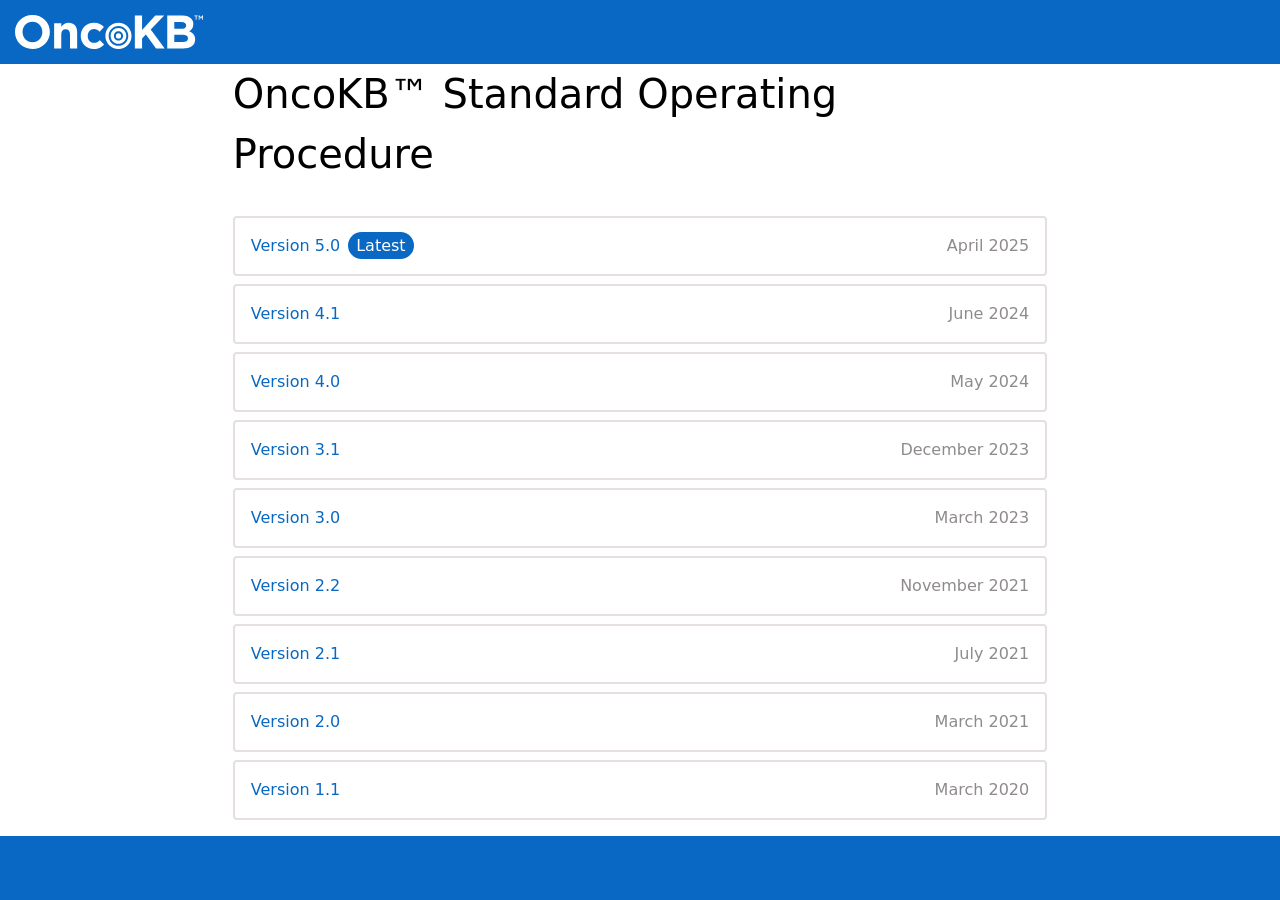
==== static/index.html @ f0f63ff0 "using go instead of ngnix" ====
<!DOCTYPE html PUBLIC "-//W3C//DTD HTML 4.01 Transitional//EN" "http://www.w3.org/TR/html4/loose.dtd">
<html lang="en" style="width: 100%; height: 100%">
  <head>
    <meta http-equiv="content-type" content="text/html; charset=utf-8" />
    <title>OncoKB Curation Standard Operating Procedure</title>
    <link rel="stylesheet" href="/static/css/rest.css?d=03062025" />
    <link rel="stylesheet" href="/static/css/styles.css?d=03062025" />
    <link
      rel="icon"
      type="image/svg+xml"
      href="/static/images/favicon.svg?d=03062025"
    />
    <script src="/static/js/index.js?=03062025" defer></script>
  </head>
  <body>
    <div id="content-wrapper">
      <header>
        <img
          id="header-logo"
          src="/static/images/oncokb-white.svg"
          alt="OncoKB Logo"
        />
      </header>
      <main>
        <h1>OncoKB™ Standard Operating Procedure</h1>
        <ul>
          <li>
            <a
              href="/static/sop/OncoKB_Curation_Standard_Operating_Procedure_v5.pdf"
              ><span>Version 5.0</span>
              <span>April 2025</span>
            </a>
          </li>
          <li>
            <a
              href="/static/sop/OncoKB_Curation_Standard_Operating_Procedure_v4_1.pdf"
              ><span>Version 4.1</span>
              <span>June 2024</span>
            </a>
          </li>
          <li>
            <a
              href="/static/sop/OncoKB_Curation_Standard_Operating_Procedure_v4.pdf"
              ><span>Version 4.0</span>
              <span>May 2024</span>
            </a>
          </li>
          <li>
            <a
              href="/static/sop/OncoKB_Curation_Standard_Operating_Procedure_v3_1.pdf"
            >
              <span>Version 3.1</span>
              <span>December 2023</span>
            </a>
          </li>
          <li>
            <a
              href="/static/sop/OncoKB_Curation_Standard_Operating_Procedure_v3.pdf"
            >
              <span>Version 3.0</span>
              <span>March 2023</span>
            </a>
          </li>
          <li>
            <a
              href="/static/sop/OncoKB_Curation_Standard_Operating_Procedure_v2_2.pdf"
            >
              <span>Version 2.2</span>
              <span>November 2021</span>
            </a>
          </li>
          <li>
            <a
              href="/static/sop/OncoKB_Curation_Standard_Operating_Procedure_v2_1.pdf"
            >
              <span>Version 2.1</span>
              <span>July 2021</span>
            </a>
          </li>
          <li>
            <a
              href="/static/sop/OncoKB_Curation_Standard_Operating_Procedure_v2.pdf"
            >
              <span>Version 2.0</span>
              <span>March 2021</span>
            </a>
          </li>
          <li>
            <a
              href="/static/sop/OncoKB_Curation_Standard_Operating_Protocol_v1_1.pdf"
            >
              <span>Version 1.1</span>
              <span>March 2020</span>
            </a>
          </li>
        </ul>
      </main>
      <footer></footer>
    </div>
  </body>
</html>
---- static/css/rest.css ----
*,
::after,
::before,
::backdrop,
::file-selector-button {
  box-sizing: border-box;
  margin: 0;
  padding: 0;
  border: 0 solid;
}
html,
:host {
  line-height: 1.5;
  -webkit-text-size-adjust: 100%;
  tab-size: 4;
  font-family: var(
    --default-font-family,
    ui-sans-serif,
    system-ui,
    sans-serif,
    "Apple Color Emoji",
    "Segoe UI Emoji",
    "Segoe UI Symbol",
    "Noto Color Emoji"
  );
  font-feature-settings: var(--default-font-feature-settings, normal);
  font-variation-settings: var(--default-font-variation-settings, normal);
  -webkit-tap-highlight-color: transparent;
}
body {
  line-height: inherit;
}
hr {
  height: 0;
  color: inherit;
  border-top-width: 1px;
}
abbr:where([title]) {
  -webkit-text-decoration: underline dotted;
  text-decoration: underline dotted;
}
h1,
h2,
h3,
h4,
h5,
h6 {
  font-size: inherit;
  font-weight: inherit;
}
a {
  color: inherit;
  -webkit-text-decoration: inherit;
  text-decoration: inherit;
}
b,
strong {
  font-weight: bolder;
}
code,
kbd,
samp,
pre {
  font-family: var(
    --default-mono-font-family,
    ui-monospace,
    SFMono-Regular,
    Menlo,
    Monaco,
    Consolas,
    "Liberation Mono",
    "Courier New",
    monospace
  );
  font-feature-settings: var(--default-mono-font-feature-settings, normal);
  font-variation-settings: var(--default-mono-font-variation-settings, normal);
  font-size: 1em;
}
small {
  font-size: 80%;
}
sub,
sup {
  font-size: 75%;
  line-height: 0;
  position: relative;
  vertical-align: baseline;
}
sub {
  bottom: -0.25em;
}
sup {
  top: -0.5em;
}
table {
  text-indent: 0;
  border-color: inherit;
  border-collapse: collapse;
}
:-moz-focusring {
  outline: auto;
}
progress {
  vertical-align: baseline;
}
summary {
  display: list-item;
}
ol,
ul,
menu {
  list-style: none;
}
img,
svg,
video,
canvas,
audio,
iframe,
embed,
object {
  display: block;
  vertical-align: middle;
}
img,
video {
  max-width: 100%;
  height: auto;
}
button,
input,
select,
optgroup,
textarea,
::file-selector-button {
  font: inherit;
  font-feature-settings: inherit;
  font-variation-settings: inherit;
  letter-spacing: inherit;
  color: inherit;
  border-radius: 0;
  background-color: transparent;
  opacity: 1;
}
:where(select:is([multiple], [size])) optgroup {
  font-weight: bolder;
}
:where(select:is([multiple], [size])) optgroup option {
  padding-inline-start: 20px;
}
::file-selector-button {
  margin-inline-end: 4px;
}
::placeholder {
  opacity: 1;
  color: color-mix(in oklab, currentColor 50%, transparent);
}
textarea {
  resize: vertical;
}
::-webkit-search-decoration {
  -webkit-appearance: none;
}
::-webkit-date-and-time-value {
  min-height: 1lh;
  text-align: inherit;
}
::-webkit-datetime-edit {
  display: inline-flex;
}
::-webkit-datetime-edit-fields-wrapper {
  padding: 0;
}
::-webkit-datetime-edit,
::-webkit-datetime-edit-year-field,
::-webkit-datetime-edit-month-field,
::-webkit-datetime-edit-day-field,
::-webkit-datetime-edit-hour-field,
::-webkit-datetime-edit-minute-field,
::-webkit-datetime-edit-second-field,
::-webkit-datetime-edit-millisecond-field,
::-webkit-datetime-edit-meridiem-field {
  padding-block: 0;
}
:-moz-ui-invalid {
  box-shadow: none;
}
button,
input:where([type="button"], [type="reset"], [type="submit"]),
::file-selector-button {
  appearance: button;
}
::-webkit-inner-spin-button,
::-webkit-outer-spin-button {
  height: auto;
}
[hidden]:where(:not([hidden="until-found"])) {
  display: none !important;
}
---- static/css/styles.css ----
:root {
  --oncokb-blue: #0968c3;
  --footer-header-height: 4rem;
  --oncokb-border-gray: #e5e0df;
  --oncokb-gray: #8f8b8b;
}
header {
  background-color: var(--oncokb-blue);
  padding: 15px;
  height: var(--footer-header-height);
}
footer {
  background-color: var(--oncokb-blue);
  height: var(--footer-header-height);
}

#header-logo {
  height: 100%;
}

main {
  margin: 0 auto;
  max-width: 80ch;
  width: 100%;
}

main h1 {
  font-size: 2.5rem;
  margin-bottom: 2rem;
}

li:first-child a span:first-child::after {
  color: white;
  background: var(--oncokb-blue);
  content: "Latest";
  padding: 0.25rem 0.5rem;
  margin-left: 0.5rem;
  border-radius: 100px;
}

li span:last-child {
  color: var(--oncokb-gray);
  &:visited {
    color: var(--oncokb-gray);
  }
}

ul {
  display: flex;
  flex-direction: column;
  gap: 0.5rem;
}

a {
  border: 2px solid var(--oncokb-border-gray);
  border-radius: 0.25rem;
  display: grid;
  padding: 1rem;
  grid-template-columns: minmax(0, 100%) max-content;
  color: var(--oncokb-blue);
  align-items: center;
  &:hover {
    text-decoration: underline;
  }
  &:visited {
    color: purple;
  }
}

#content-wrapper {
  /* Might need both because dvh isn't completely supported */
  min-height: 100vh;
  /* Better for mobile */
  min-height: 100dvh;

  display: grid;
  grid-template-rows:
    /* auto makes the header as small as it can be */
    auto
    /* Takes up the reset of the space */
    /* will expand beyond height 100% since we only set a min height */
    1fr
    /* auto makes the header as small as it can be */
    auto;
}

#content-wrapper.content-only {
  & header,
  footer {
    display: none;
  }
  grid-template-rows: 1fr;
}

iframe {
  height: 100%;
  width: 100%;
}
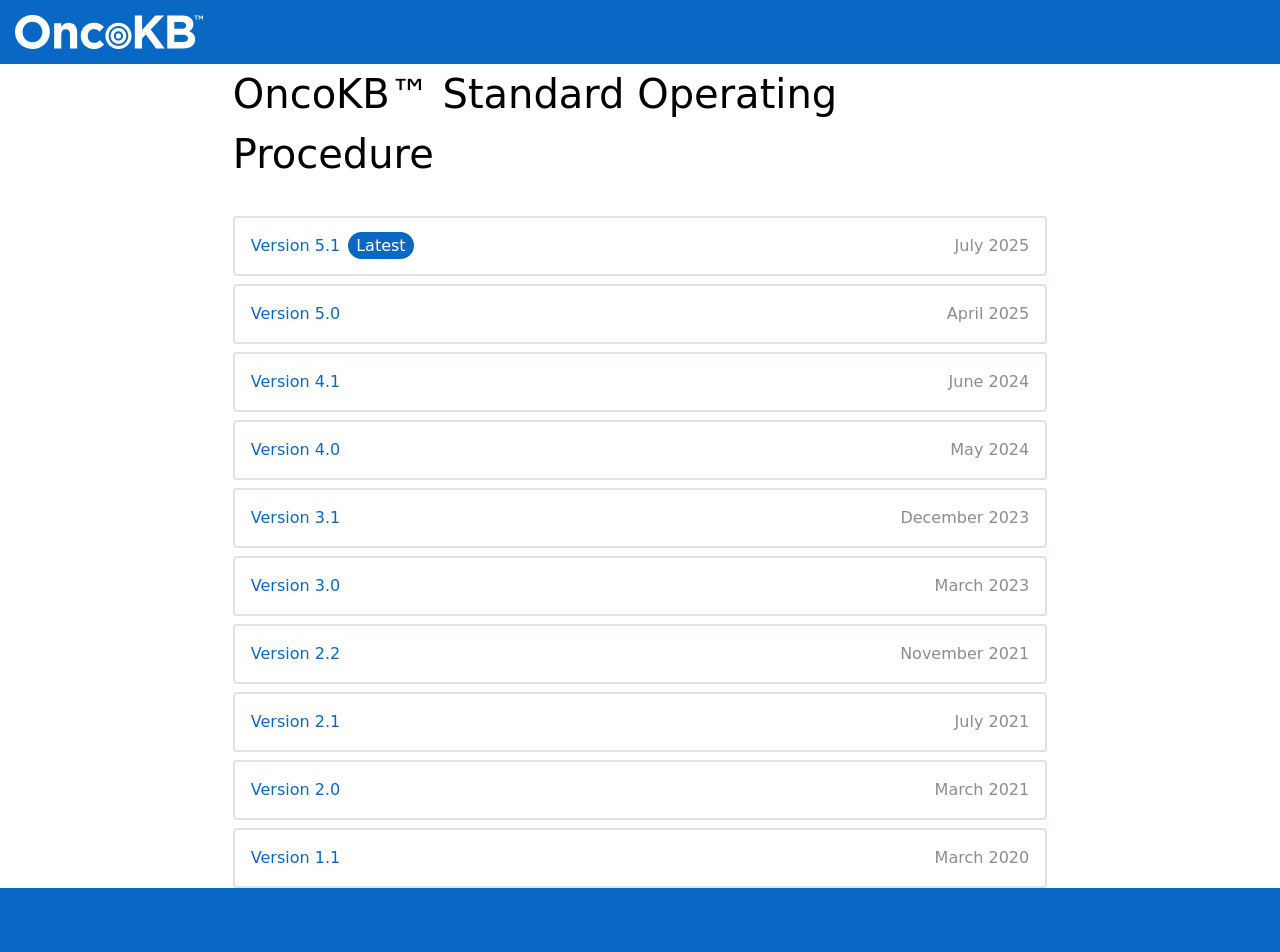
==== commit d11d4872: "Added version 5.1 (#20)" ====
--- a/static/index.html
+++ b/static/index.html
@@ -24,6 +24,12 @@
       <main>
         <h1>OncoKB™ Standard Operating Procedure</h1>
         <ul>
+          <li>
+            <a href="/static/sop/OncoKB_Curation_Standard_Operating_Procedure_v5_1.pdf"
+              ><span>Version 5.1</span>
+              <span>July 2025</span>
+            </a>
+          </li>
           <li>
             <a
               href="/static/sop/OncoKB_Curation_Standard_Operating_Procedure_v5.pdf"
